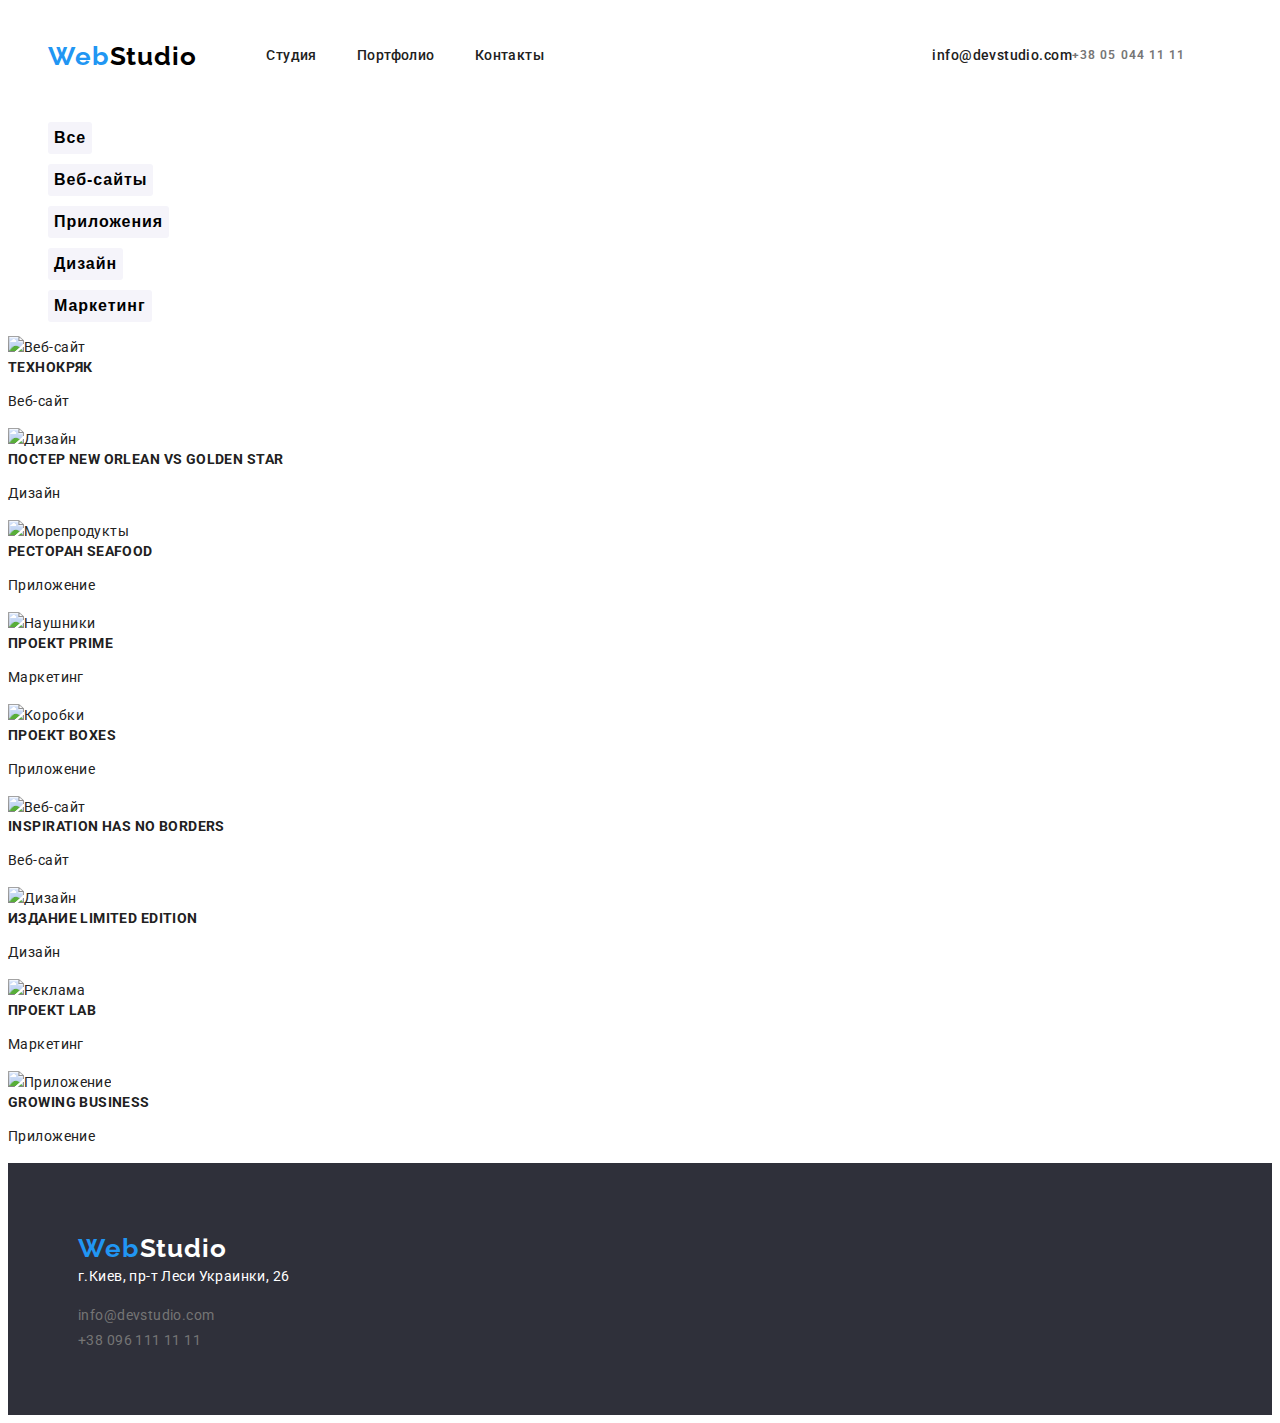
==== portfolio.html @ e7fbd707 "change" ====
<!DOCTYPE html>
<html lang="ru">

<head>
  <meta charset="UTF-8">
  <meta http-equiv="X-UA-Compatible" content="IE=edge">
  <meta name="viewport" content="width=device-width, initial-scale=1.0">
  <link href="https://fonts.googleapis.com/css2?family=Raleway:wght@700&family=Roboto:wght@400;500;700;900&display=swap"
    rel="stylesheet">
  <link rel="preconnect" href="https://fonts.gstatic.com">
  <link rel="stylesheet" href="https://cdnjs.cloudflare.com/ajax/libs/modern-normalize/1.0.0/modern-normalize.min.css"
    integrity="sha512-ISS7cAi1PEhQ8jnbJpJZMd29NlhNj4AWYyLOSp2CE/CsHxTCu+r+t0D2yoJudVrd0/8fTVPUVDzY5Tvli75u/g=="
    crossorigin="anonymous" />
  <title>Портфолио</title>
  <link rel="stylesheet" href="./css/styles.css">
</head>

<body>
  <header class="header">
    <div class="container">   
        <nav class="navigation">
                <a class="logo" href="./index.html"><span class="logo-header">Web</span>Studio</a>
                <ul class="list menu">
                    <li class="menu-item"><a class="link" href="./index.html">Студия</a></li>
                    <li class="menu-item"><a class="link" href="./portfolio.html">Портфолио</a></li>
                    <li class="menu-item"><a class="link" href="">Контакты</a></li>
                </ul>
        </nav>
                    <a class="link" href="mailto:info@devstudio.com">info@devstudio.com</a>
                    <a class="link button_0" href="tel:+380961111111">+38 05 044 11 11</a>
    </div>    
</header>
    
  <!--Наши работы-->
  <main> 
        <section>
            <h1 class="visually-hidden">Наши работы</h1>
                <ul>
                    <li><button class="button_2" type="button">Все</button></li>
                    <li><button class="button_2" type="button">Веб-сайты</button></li>
                    <li><button class="button_2" type="button">Приложения</button></li>
                    <li><button class="button_2" type="button">Дизайн</button></li>
                    <li><button class="button_2" type="button">Маркетинг</button></li>
                </ul>

                <ul class="list">
                    <li>
                        <img src="./images/img.jpg" alt="Веб-сайт" width="370">
                        <h3 class="list-item">Технокряк</h3>
                        <p>Веб-сайт</p>
                    </li>
                    <li>
                        <img src="./images/img-1.jpg" alt="Дизайн" width="370">
                        <h3 class="list-item">Постер New Orlean vs Golden Star</h3>
                        <p>Дизайн</p>
                    </li>
                    <li>
                        <img src="./images/img-2.jpg" alt="Морепродукты" width="370">
                        <h3 class="list-item">Ресторан Seafood</h3>
                        <p>Приложение</p>
                    </li>
                    <li>
                        <img src="./images/img-3.jpg" alt="Наушники" width="370">
                        <h3 class="list-item">Проект Prime</h3>
                        <p>Маркетинг</p>
                    </li>
                    <li>
                        <img src="./images/img-4.jpg" alt="Коробки" width="370">
                        <h3 class="list-item">Проект Boxes</h3>
                        <p>Приложение</p>
                    </li>
                    <li>
                        <img src="./images/img-5.jpg" alt="Веб-сайт" width="370">
                        <h3 class="list-item" lang="en">Inspiration has no Borders</h3>
                        <p>Веб-сайт</p>
                    </li>
                    <li>
                        <img src="./images/img-6.jpg" alt="Дизайн" width="370">
                        <h3 class="list-item">Издание Limited Edition</h3>
                        <p>Дизайн</p>
                    </li>
                    <li>
                        <img src="./images/img-7.jpg" alt="Реклама" width="370">
                        <h3 class="list-item">Проект LAB</h3>
                        <p>Маркетинг</p>
                    </li>
                    <li>
                        <img src="./images/img-8.jpg" alt="Приложение" width="370">
                        <h3 class="list-item" lang="en">Growing Business</h3>
                        <p>Приложение</p>
                    </li>
                </ul>
        </section>
  </main>

  <!-- Подвал -->
  <footer class="container_footer">
    <a class="logo" href="./index.html"><span class="logo-header">Web</span><span
    class="logo-footer">Studio</span></a>
    <address class="contacts">
        <p class="location">г.Киев, пр-т Леси Украинки, 26</p>
        <ul class="list">
            <li><a class="link" href="mailto:info@devstudio.com">info@devstudio.com</a></li>
            <li><a class="link" href="tel:+380961111111">+38 096 111 11 11</a></li>
        </ul>
    </address>
  </footer>
  
</body>
</html>
---- css/styles.css ----
:root {
    --main-color: #ffffff;
    --conteiner-bg-color: #2f303a;
    --secondary-background-color: #f5f4fa;
    --accent-color: #2196f3;
    --main-text-color: #757575;
    --title-color: #212121;
    --logo-color: #000000;  
  }

  html {
    box-sizing: border-box;
  }
  
  *,
  *::before,
  *::after {
    box-sizing: inherit;
  }

  h1,
  h2,
  h3,
  h4,
  h5,
  h6,
  p {
    margin-top: 0;
}

  ul{
      list-style: none;
  }
  
  body {
    /* font-family: 'Raleway', sans-serif; */
  font-family: 'Roboto', sans-serif;
  font-weight: normal;
  font-size: 14px;
  line-height: 1.71;
  letter-spacing: 0.03em;
  color: var(--title-color);
  }
    
  .list {
    margin-top: 0;
    margin-bottom: 0;
    padding-left: 0;
    list-style: none;
  }
  
  .menu {
    display: inline-flex;
  }

  .menu-item {
    margin-right: 40px;
  }

  .header {
    font-weight: 600;
    font-size: 12px;
    line-height: 16px;
    letter-spacing: 0.1em;
    color: #ffffff;
  }

  .header .container {
    display: flex;
    align-items: center;
  }

  .header .logo {
      margin-right: 70px;
  }

  .location {
    color: var(--main-color);
  }

  /*Скрытие текста*/

  .visually-hidden {
    position: absolute !important;
    clip: rect(1px 1px 1px 1px);
    clip: rect(1px, 1px, 1px, 1px);
    padding: 0 !important;
    border: 0 !important;
    height: 1px !important;
    width: 1px !important;
    overflow: hidden;
  }
  
  /* логотип */
  
  .logo {
    font-family: Raleway;
    font-weight: bold;
    font-size: 26px;
    line-height: 1.19;
    text-decoration: none;
    letter-spacing: 0.03em;
    color: var(--logo-color);
  }
  
  .logo-header {
    text-align: center;
    letter-spacing: 0.06em;
    color: var(--accent-color);
  }
  
  /* навигация сайта */
  
  .link:hover, 
  .link:focus {
    color: var(--accent-color)
  }

  .link {
    text-decoration: none;
    color: var(--title-color);
    font-weight: 500;
    font-size: 14px;
    letter-spacing: 0.03em;
    line-height: 1.14;
  } 

  .link-nav {
    margin-left: 40px;
    text-decoration: none;
    color: var(--main-text-color);
    font-weight: 500;
    font-size: 14px;
    letter-spacing: 0.03em;
    line-height: 1.14;
  }


  .header .container {
      display: flex;
      justify-content: flex-end;
      align-items: center;
      margin: 16px 40px 16px 40px;
  }

  /*.header .container {
      margin-right: 70px;
  }
 */
  .navigation {
      display: flex;
      align-items: center;
      margin-right: auto;
  }
  
  /* баннер Герой */
  
  .hero-title {

    font-family: Roboto;
    font-style: normal;
    font-weight: 900;
    font-size: 44px;
    line-height: 60px;

    text-align: center;
    letter-spacing: 0.06em;
    text-transform: uppercase;
    color: var(--main-color)
  }
      
  .section-title {
    font-weight: bold;
    font-size: 36px;
    line-height: 1.17;
    text-align: center;
    color: var(--title-color);
  }

  .team {
    font-weight: 500;
    font-size: 16px;
    line-height: 1.19;
  }

  .container {
    align-items: center;
    letter-spacing: 0.06em;
    color: var(--main-color);
    width: auto;
    height: 80px;
    left: 0px;
    top: 0px;
  }
  
  .container_banner {
    display: flex;
    align-items: center;
    justify-content: center;
    min-height: 100vh;
    width: auto;
    height: 600px;
    left: 0px;
    top: 80px;
    background-color: var(--conteiner-bg-color);
  }

  .container_footer {
    width: auto;
    height: 252px;
    left: 0px;
    top: 2097px;
    background-color: var(--conteiner-bg-color);
    padding: 70px;
  }

  .profession {
    font-size: 16px;
    line-height: 1.19;
    color: var(--main-text-color);
  }
  
  .logo-footer {
    color: var(--main-color);
  }
  
  .list-item {
    font-weight: bold;
    font-size: 14px;
    line-height: 1.14;
    text-transform: uppercase;
    color: var(--title-color);
  }
  
  .contacts {
    font-style: normal;
    color: var(--main-color);   
  }

  .contacts .link {
    font-family: Roboto;
    font-style: normal;
    font-weight: normal;
    font-size: 14px;
    line-height: 24px;
    /* or 171% */   
    letter-spacing: 0.03em;
    color: var(--main-text-color);
  }

  .list-link {
    display: flex;
    padding-left: 0px;
    justify-content: flex-end;
  }

  /*кнопка индекс*/
  .button {
    display: block;
    margin-left: auto;
    margin-right: auto;
    min-width: 160px;
    padding: 12px 20px;
    border: 0px solid var(--accent-color);
    border-radius: 25px;
    font-weight: 600;
    font-size: 12px;
    line-height: 1.33;
    letter-spacing: 0.09em;
    text-transform: uppercase;
    background: var(--accent-color);
    color: var(--main-color);
    cursor: pointer;
  }

  .button_0 {
    display: block;
    min-width: 160px;
    font-weight: 600;
    font-size: 12px;
    line-height: 1.33;
    letter-spacing: 0.09em;
    text-transform: uppercase;
    color: var(--main-text-color);
    cursor: pointer;
  }

  .button_0:hover {
    color: var(--accent-color);
  }

  /*кнопка индекс*/
  .button:hover {
    background: var(--main-color);
    color: var(--logo-color);
    border: 0;
  }
  /*кнопка портфолио*/

  .button_2 {
    font-weight: bold;
    font-size: 16px;
    line-height: 1.88;
    align-items: center;
    text-align: center;
    letter-spacing: 0.06em;
    color: #000000;
    background-color: var(--main-background-color);
    border-radius:3px;
    border: 0;
    background: var(--secondary-background-color);
    margin-top: 10px;   
  }

   /*кнопка портфолио*/
  .button_2:hover,
  .button_2:focus {
    background: var(--accent-color);
    color: var(--main-color);
    border: 0;
  }

   /*кнопка портфолио*/
  .button_2:active {
	position:relative;
	top:1px;
  }
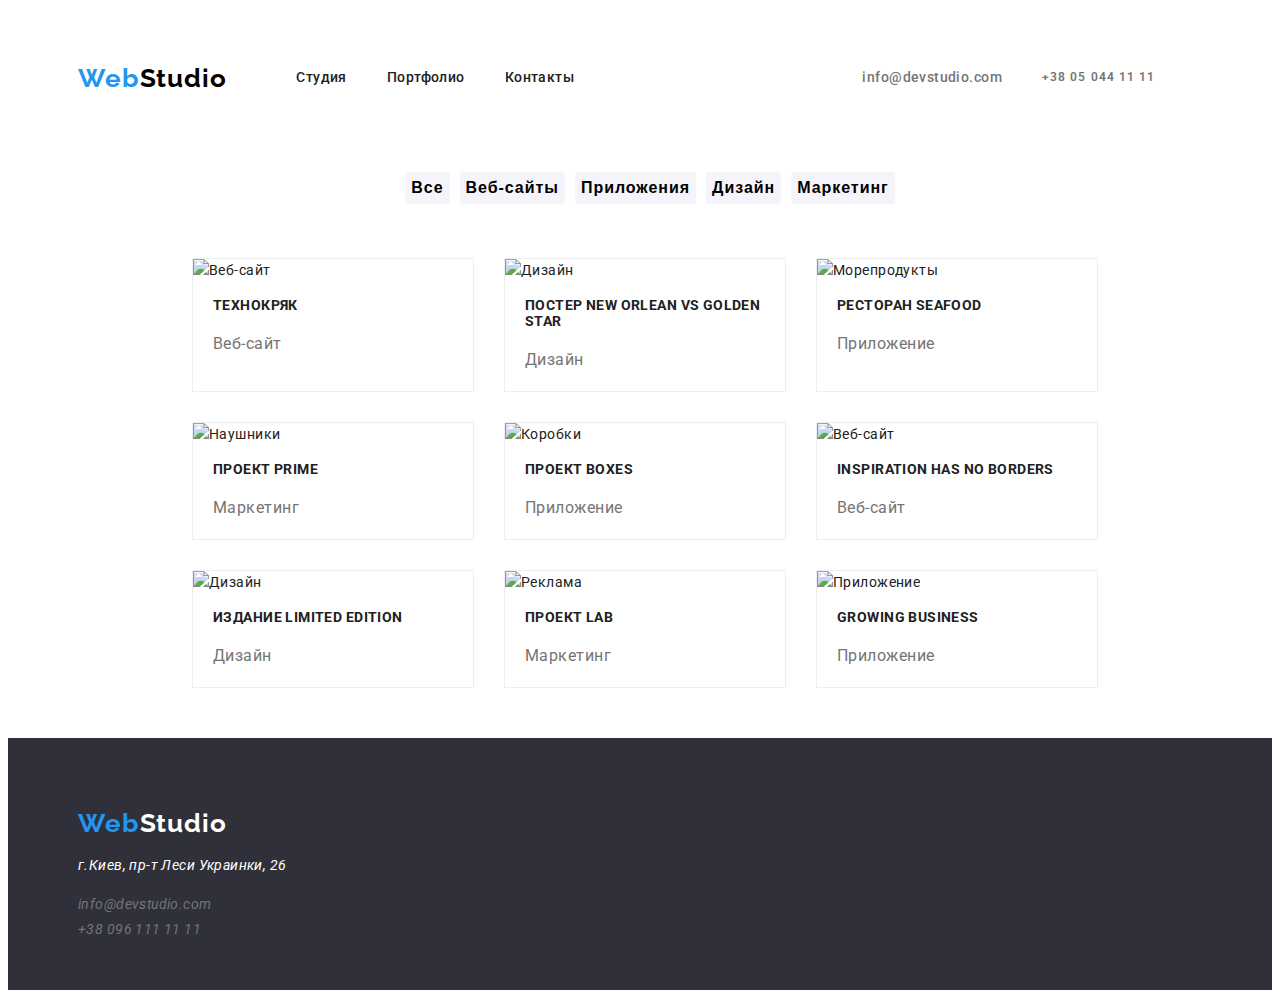
==== commit d3e95acc: "change" ====
--- a/portfolio.html
+++ b/portfolio.html
@@ -26,8 +26,8 @@
                     <li class="menu-item"><a class="link" href="">Контакты</a></li>
                 </ul>
         </nav>
-                    <a class="link" href="mailto:info@devstudio.com">info@devstudio.com</a>
-                    <a class="link button_0" href="tel:+380961111111">+38 05 044 11 11</a>
+                    <a class="link-nav" href="mailto:info@devstudio.com">info@devstudio.com</a>
+                    <a class="link-nav button_0" href="tel:+380961111111">+38 05 044 11 11</a>
     </div>    
 </header>
     
@@ -35,59 +35,67 @@
   <main> 
         <section>
             <h1 class="visually-hidden">Наши работы</h1>
-                <ul>
-                    <li><button class="button_2" type="button">Все</button></li>
-                    <li><button class="button_2" type="button">Веб-сайты</button></li>
-                    <li><button class="button_2" type="button">Приложения</button></li>
-                    <li><button class="button_2" type="button">Дизайн</button></li>
-                    <li><button class="button_2" type="button">Маркетинг</button></li>
+                <ul class="buttons-list">
+                    <li class="buttons-list"><button class="button_2" type="button">Все</button></li>
+                    <li class="buttons-list"><button class="button_2" type="button">Веб-сайты</button></li>
+                    <li class="buttons-list"><button class="button_2" type="button">Приложения</button></li>
+                    <li class="buttons-list"><button class="button_2" type="button">Дизайн</button></li>
+                    <li class="buttons-list"><button class="button_2" type="button">Маркетинг</button></li>
                 </ul>
 
-                <ul class="list">
-                    <li>
+                <ul class="cards-list">
+                    <li class="cards-item">
                         <img src="./images/img.jpg" alt="Веб-сайт" width="370">
-                        <h3 class="list-item">Технокряк</h3>
-                        <p>Веб-сайт</p>
+                        <h3 class="cards-h">Технокряк</h3>
+                        <p class="cards-t">Веб-сайт</p>
                     </li>
-                    <li>
+
+                    <li class="cards-item">
                         <img src="./images/img-1.jpg" alt="Дизайн" width="370">
-                        <h3 class="list-item">Постер New Orlean vs Golden Star</h3>
-                        <p>Дизайн</p>
+                        <h3 class="cards-h">Постер New Orlean vs Golden Star</h3>
+                        <p class="cards-t">Дизайн</p>
                     </li>
-                    <li>
+
+                    <li class="cards-item">
                         <img src="./images/img-2.jpg" alt="Морепродукты" width="370">
-                        <h3 class="list-item">Ресторан Seafood</h3>
-                        <p>Приложение</p>
+                        <h3 class="cards-h">Ресторан Seafood</h3>
+                        <p class="cards-t">Приложение</p>
                     </li>
-                    <li>
+
+                    <li class="cards-item">
                         <img src="./images/img-3.jpg" alt="Наушники" width="370">
-                        <h3 class="list-item">Проект Prime</h3>
-                        <p>Маркетинг</p>
+                        <h3 class="cards-h">Проект Prime</h3>
+                        <p class="cards-t">Маркетинг</p>
                     </li>
-                    <li>
+
+                    <li class="cards-item">
                         <img src="./images/img-4.jpg" alt="Коробки" width="370">
-                        <h3 class="list-item">Проект Boxes</h3>
-                        <p>Приложение</p>
+                        <h3 class="cards-h">Проект Boxes</h3>
+                        <p class="cards-t">Приложение</p>
                     </li>
-                    <li>
+
+                    <li class="cards-item">
                         <img src="./images/img-5.jpg" alt="Веб-сайт" width="370">
-                        <h3 class="list-item" lang="en">Inspiration has no Borders</h3>
-                        <p>Веб-сайт</p>
+                        <h3 class="cards-h">Inspiration has no Borders</h3>
+                        <p class="cards-t">Веб-сайт</p>
                     </li>
-                    <li>
+
+                    <li class="cards-item">
                         <img src="./images/img-6.jpg" alt="Дизайн" width="370">
-                        <h3 class="list-item">Издание Limited Edition</h3>
-                        <p>Дизайн</p>
+                        <h3 class="cards-h">Издание Limited Edition</h3>
+                        <p class="cards-t">Дизайн</p>
                     </li>
-                    <li>
+
+                    <li class="cards-item">
                         <img src="./images/img-7.jpg" alt="Реклама" width="370">
-                        <h3 class="list-item">Проект LAB</h3>
-                        <p>Маркетинг</p>
+                        <h3 class="cards-h">Проект LAB</h3>
+                        <p class="cards-t">Маркетинг</p>
                     </li>
-                    <li>
+
+                    <li class="cards-item">
                         <img src="./images/img-8.jpg" alt="Приложение" width="370">
-                        <h3 class="list-item" lang="en">Growing Business</h3>
-                        <p>Приложение</p>
+                        <h3 class="cards-h" lang="en">Growing Business</h3>
+                        <p class="cards-t">Приложение</p>
                     </li>
                 </ul>
         </section>
@@ -105,6 +113,6 @@
         </ul>
     </address>
   </footer>
-  
+
 </body>
 </html>
--- a/css/styles.css
+++ b/css/styles.css
@@ -18,7 +18,7 @@
   *::after {
     box-sizing: inherit;
   }
-
+/*
   h1,
   h2,
   h3,
@@ -28,7 +28,7 @@
   p {
     margin-top: 0;
 }
-
+*/
   ul{
       list-style: none;
   }
@@ -141,7 +141,7 @@
       display: flex;
       justify-content: flex-end;
       align-items: center;
-      margin: 16px 40px 16px 40px;
+      padding: 70px;
   }
 
   /*.header .container {
@@ -157,9 +157,8 @@
   /* баннер Герой */
   
   .hero-title {
-
-    font-family: Roboto;
-    font-style: normal;
+    font-family: Roboto;
+    font-style: 400;
     font-weight: 900;
     font-size: 44px;
     line-height: 60px;
@@ -171,11 +170,71 @@
   }
       
   .section-title {
-    font-weight: bold;
+    font-family: Roboto;
+    font-style: 400;
+    font-weight: 700;
     font-size: 36px;
-    line-height: 1.17;
+    line-height: 42px;
     text-align: center;
+    letter-spacing: 0.03em;
     color: var(--title-color);
+    padding: 40px;
+  }
+
+  .text {
+    display: flex;
+    justify-content: center;
+    margin: 50px;
+
+  }
+
+  .text-list {
+    font-family: Roboto;
+    font-style: 400;
+    font-weight: 400;
+    color: var(--main-text-color);
+    flex-basis: calc((100% - 30px * 4) / 3);
+    margin-left: 10px;
+    margin-top:  10px;
+  }
+
+  .works {
+    display: flex;
+    flex-wrap: wrap;
+    justify-content: center;
+    margin-bottom: 100px;
+  }
+  
+  .works-item {
+    flex-basis: calc((100% - 100px * 3) / 3);
+    margin-left: 10px;
+    margin-top:  10px;
+  }
+
+  .profession-list {
+    display: flex;
+    flex-wrap: wrap;
+    justify-content: center;
+  }
+
+  .profession-cards {
+    flex-basis: calc((100% - 670px * 4) / 3);
+    margin-top:  10px;
+    margin-right: 30px;
+    text-align: center;
+    background: var(--main-color);
+    box-shadow: 0px 1px 3px rgba(0, 0, 0, 0.12),
+                0px 1px 1px rgba(0, 0, 0, 0.14),
+                0px 2px 1px rgba(0, 0, 0, 0.2);
+    border-radius: 0px 0px 4px 4px;
+  }
+
+  .container-bg {
+   width: auto;
+   height: 648px;
+   left: 0px;
+   top: 1449px;
+   background-color: var(--secondary-background-color);
   }
 
   .team {
@@ -225,22 +284,14 @@
     color: var(--main-color);
   }
   
-  .list-item {
-    font-weight: bold;
-    font-size: 14px;
-    line-height: 1.14;
-    text-transform: uppercase;
-    color: var(--title-color);
-  }
-  
   .contacts {
-    font-style: normal;
+    font-style: 400;
     color: var(--main-color);   
   }
 
   .contacts .link {
     font-family: Roboto;
-    font-style: normal;
+    font-style: 400;
     font-weight: normal;
     font-size: 14px;
     line-height: 24px;
@@ -325,4 +376,56 @@
   .button_2:active {
 	position:relative;
 	top:1px;
+  }
+
+  /*Портфолио*/ 
+  
+  .buttons-list {
+    display: flex;
+    flex-wrap: wrap;
+    justify-content: center;
+    margin-right: 10px;
+    margin-bottom: 10px;
+  }
+
+  .cards-list {
+    display: flex;
+    flex-wrap: wrap;
+    justify-content: center;
+    margin-bottom: 50px;
+  }
+
+  .cards-item {
+    flex-basis: calc((100% - 42px * 9) / 3);
+    justify-content: center;
+    text-align: left;
+    
+    margin-top:  30px;
+    margin-right: 30px;
+    background: #FFFFFF;
+    border: 1px solid #EEEEEE;
+    box-sizing: border-box;
+  }
+
+  .cards-t {
+    padding: 0px 20px;
+    font-family: Roboto;
+    font-style: 400;
+    font-weight: 400;
+    font-size: 16px;
+    line-height: 30px;
+    color: var(--main-text-color);  
+    letter-spacing: 0.03em; 
+  }
+
+  .cards-h {
+    padding: 0px 20px;
+    font-family: Roboto;
+    font-style: 400;
+    font-weight: 700;
+    font-size: 14px;
+    line-height: 16px;
+    letter-spacing: 0.03em;
+    text-transform: uppercase;
+    color: var(--title-color);
   }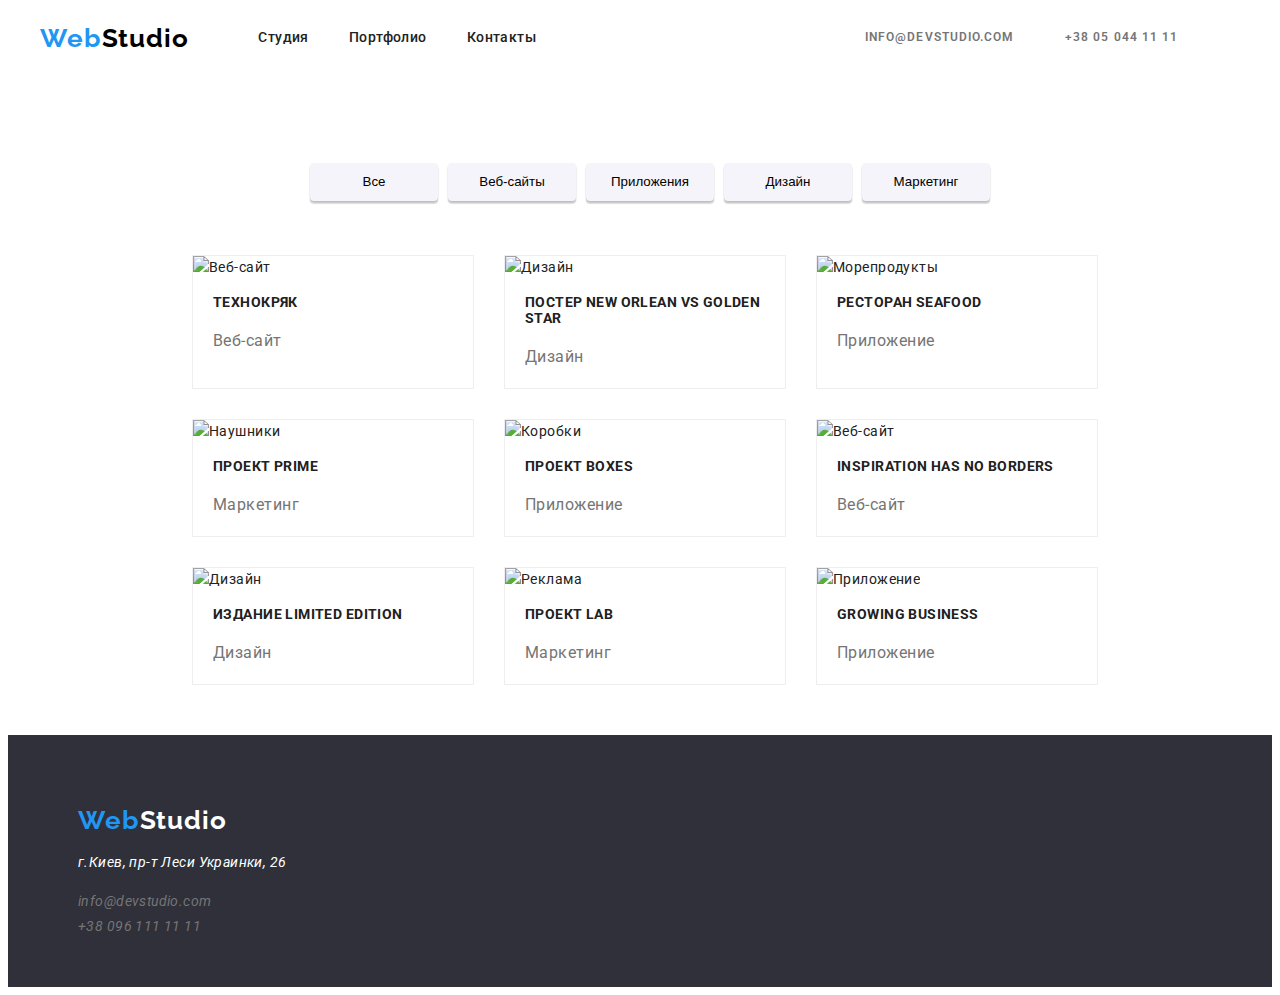
==== commit 0b0e0ef0: "changes" ====
--- a/portfolio.html
+++ b/portfolio.html
@@ -16,7 +16,7 @@
 </head>
 
 <body>
-  <header class="header">
+  <header class="page-header">
     <div class="container">   
         <nav class="navigation">
                 <a class="logo" href="./index.html"><span class="logo-header">Web</span>Studio</a>
@@ -26,14 +26,15 @@
                     <li class="menu-item"><a class="link" href="">Контакты</a></li>
                 </ul>
         </nav>
-                    <a class="link-nav" href="mailto:info@devstudio.com">info@devstudio.com</a>
+                    <a class="link-nav button_0" href="mailto:info@devstudio.com">info@devstudio.com</a>
                     <a class="link-nav button_0" href="tel:+380961111111">+38 05 044 11 11</a>
     </div>    
 </header>
     
   <!--Наши работы-->
   <main> 
-        <section>
+        <section class="section">
+          <div class="container-header">
             <h1 class="visually-hidden">Наши работы</h1>
                 <ul class="buttons-list">
                     <li class="buttons-list"><button class="button_2" type="button">Все</button></li>
@@ -98,6 +99,7 @@
                         <p class="cards-t">Приложение</p>
                     </li>
                 </ul>
+          </div>
         </section>
   </main>
 
--- a/css/styles.css
+++ b/css/styles.css
@@ -3,6 +3,7 @@
     --main-color: #ffffff;
     --conteiner-bg-color: #2f303a;
     --secondary-background-color: #f5f4fa;
+    --button-bg-color: #F5F4FA;
     --accent-color: #2196f3;
     --main-text-color: #757575;
     --title-color: #212121;
@@ -58,20 +59,16 @@
     margin-right: 40px;
   }
 
-  .header {
+  .page-header {
+    padding: 15px;
     font-weight: 600;
     font-size: 12px;
     line-height: 16px;
     letter-spacing: 0.1em;
-    color: #ffffff;
-  }
-
-  .header .container {
-    display: flex;
-    align-items: center;
-  }
-
-  .header .logo {
+    color: var(--main-color);
+  }
+
+  .page-header .logo {
       margin-right: 70px;
   }
 
@@ -136,12 +133,9 @@
     line-height: 1.14;
   }
 
-
-  .header .container {
-      display: flex;
-      justify-content: flex-end;
-      align-items: center;
-      padding: 70px;
+  .page-header .container {
+    display: flex;
+    padding-left: 0px;
   }
 
   /*.header .container {
@@ -185,10 +179,11 @@
     display: flex;
     justify-content: center;
     margin: 50px;
-
-  }
-
-  .text-list {
+  }
+
+  .text-ul {
+    display: flex;
+    padding: 100px;
     font-family: Roboto;
     font-style: 400;
     font-weight: 400;
@@ -196,6 +191,28 @@
     flex-basis: calc((100% - 30px * 4) / 3);
     margin-left: 10px;
     margin-top:  10px;
+  }
+
+  .text-p {
+    font-family: Roboto;
+    font-style: 400;
+    font-weight: 700;
+    font-size: 14px;
+    line-height: 16px;
+    letter-spacing: 0.03em;
+    text-transform: uppercase;
+    color: var(--title-color);
+  }
+
+  .text-h {
+    padding-right: 40px;
+    font-family: Roboto;
+    font-style: 400;
+    font-weight: 400;
+    font-size: 14px;
+    line-height: 24px;
+    letter-spacing: 0.03em;
+    color: var(--main-text-color);
   }
 
   .works {
@@ -243,14 +260,17 @@
     line-height: 1.19;
   }
 
+  .section {
+    padding-top: 80px;
+  }
+
   .container {
     align-items: center;
-    letter-spacing: 0.06em;
-    color: var(--main-color);
-    width: auto;
-    height: 80px;
-    left: 0px;
-    top: 0px;
+    margin-left: auto;
+    margin-right: auto;
+    width: 1200px;
+    padding-left: 15px;
+    padding-right: 15px;
   }
   
   .container_banner {
@@ -258,10 +278,6 @@
     align-items: center;
     justify-content: center;
     min-height: 100vh;
-    width: auto;
-    height: 600px;
-    left: 0px;
-    top: 80px;
     background-color: var(--conteiner-bg-color);
   }
 
@@ -313,16 +329,11 @@
     margin-right: auto;
     min-width: 160px;
     padding: 12px 20px;
-    border: 0px solid var(--accent-color);
-    border-radius: 25px;
-    font-weight: 600;
-    font-size: 12px;
-    line-height: 1.33;
-    letter-spacing: 0.09em;
-    text-transform: uppercase;
+    border: 0px;
     background: var(--accent-color);
-    color: var(--main-color);
-    cursor: pointer;
+    color: var(--main-color);      
+    box-shadow: 0px 4px 4px rgba(0, 0, 0, 0.15);
+    border-radius: 4px;
   }
 
   .button_0 {
@@ -350,18 +361,17 @@
   /*кнопка портфолио*/
 
   .button_2 {
-    font-weight: bold;
-    font-size: 16px;
-    line-height: 1.88;
-    align-items: center;
-    text-align: center;
-    letter-spacing: 0.06em;
-    color: #000000;
-    background-color: var(--main-background-color);
-    border-radius:3px;
+    background: var(--button-bg-color);
+    width: 128px;
+    height: 38px;
+    left: 576px;
+    top: 174px;
     border: 0;
-    background: var(--secondary-background-color);
-    margin-top: 10px;   
+    box-shadow: 0px 3px 1px rgba(0, 0, 0, 0.1),
+                0px 1px 2px rgba(0, 0, 0, 0.08),
+                0px 2px 2px rgba(0, 0, 0, 0.12);
+    border-radius: 4px;
+    border: 0px;
   }
 
    /*кнопка портфолио*/
@@ -374,7 +384,6 @@
 
    /*кнопка портфолио*/
   .button_2:active {
-	position:relative;
 	top:1px;
   }
 
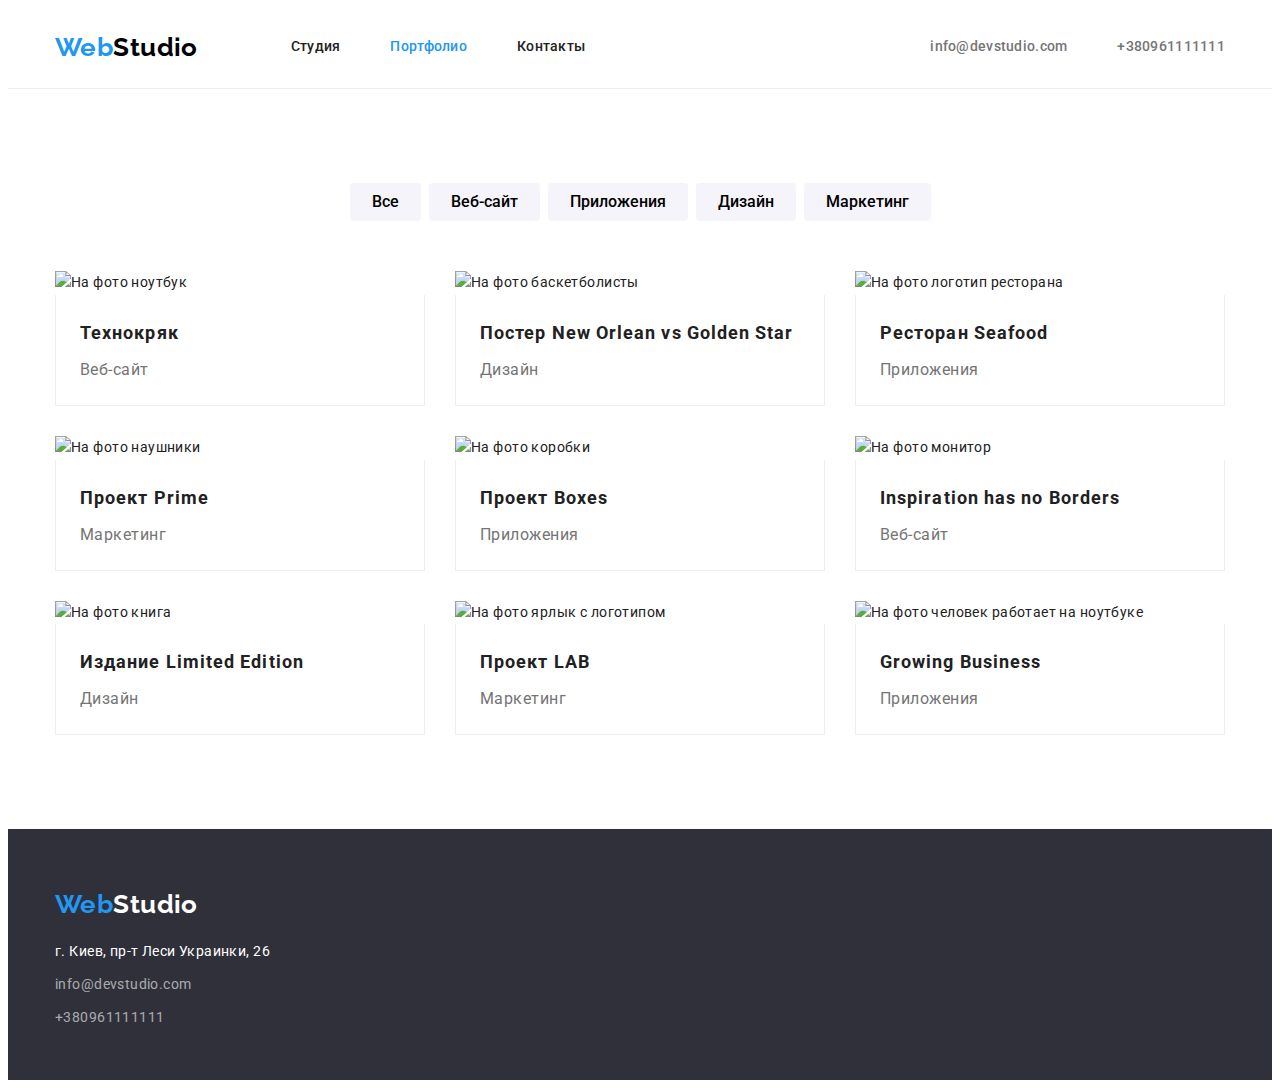
==== commit ef3388de: "changes" ====
--- a/portfolio.html
+++ b/portfolio.html
@@ -15,106 +15,149 @@
   <link rel="stylesheet" href="./css/styles.css">
 </head>
 
-<body>
-  <header class="page-header">
-    <div class="container">   
-        <nav class="navigation">
-                <a class="logo" href="./index.html"><span class="logo-header">Web</span>Studio</a>
-                <ul class="list menu">
-                    <li class="menu-item"><a class="link" href="./index.html">Студия</a></li>
-                    <li class="menu-item"><a class="link" href="./portfolio.html">Портфолио</a></li>
-                    <li class="menu-item"><a class="link" href="">Контакты</a></li>
+<!-- Меню -->
+<body class="page">
+    <header class="page-header border">
+        <div class="container">
+            <nav class="header-nav">
+                <a href="./index.html" class="logo"><span class="logo-color">Web</span>Studio</a>
+                <ul class="site-nav list">
+                    <li class="item"><a href="./index.html" class="link-nav list">Студия</a></li>
+                    <li class="item"><a href="./portfolio.html" class="link-nav current list">Портфолио</a></li>
+                    <li class="item"><a href="#contacts" class="link-nav list">Контакты</a></li>
                 </ul>
-        </nav>
-                    <a class="link-nav button_0" href="mailto:info@devstudio.com">info@devstudio.com</a>
-                    <a class="link-nav button_0" href="tel:+380961111111">+38 05 044 11 11</a>
-    </div>    
-</header>
-    
-  <!--Наши работы-->
-  <main> 
-        <section class="section">
-          <div class="container-header">
-            <h1 class="visually-hidden">Наши работы</h1>
-                <ul class="buttons-list">
-                    <li class="buttons-list"><button class="button_2" type="button">Все</button></li>
-                    <li class="buttons-list"><button class="button_2" type="button">Веб-сайты</button></li>
-                    <li class="buttons-list"><button class="button_2" type="button">Приложения</button></li>
-                    <li class="buttons-list"><button class="button_2" type="button">Дизайн</button></li>
-                    <li class="buttons-list"><button class="button_2" type="button">Маркетинг</button></li>
+            </nav>
+            <ul class="auth-nav list">
+                <li class="item"><a href="mailto:info@devstudio.com" class="link-contacts list">info@devstudio.com</a>
+                </li>
+                <li class="item"><a href="tel:+380961111111" class="link-contacts list">+380961111111</a></li>
+            </ul>
+        </div>
+    </header>
+
+<!-- Портфолио -->
+    <main>
+        <section class="portfolio">
+            <div class="container">
+                <h1 class="visually-hidden">Портфолио</h1>
+                <ul class="filter list">
+                    <li><button type="button" class="filter-button">Все</button></li>
+                    <li><button type="button" class="filter-button">Веб-сайт</button></li>
+                    <li><button type="button" class="filter-button">Приложения</button></li>
+                    <li><button type="button" class="filter-button">Дизайн</button></li>
+                    <li><button type="button" class="filter-button">Маркетинг</button></li>
                 </ul>
-
-                <ul class="cards-list">
-                    <li class="cards-item">
-                        <img src="./images/img.jpg" alt="Веб-сайт" width="370">
-                        <h3 class="cards-h">Технокряк</h3>
-                        <p class="cards-t">Веб-сайт</p>
+                <ul class="filter-item list">
+                    <li class="item none">
+                        <a href="" class="filter-link list">
+                            <img src="./images/img.jpg" alt="На фото ноутбук" width="370"
+                                class="filter-foto">
+                            <div class="filter-box">
+                                <h2 class="filter-card-title">Технокряк</h2>
+                                <p class="filter-card-text">Веб-сайт</p>
+                            </div>
+                        </a>
                     </li>
-
-                    <li class="cards-item">
-                        <img src="./images/img-1.jpg" alt="Дизайн" width="370">
-                        <h3 class="cards-h">Постер New Orlean vs Golden Star</h3>
-                        <p class="cards-t">Дизайн</p>
+                    <li class="item none">
+                        <a href="" class="filter-link list">
+                            <img src="./images/img-1.jpg" alt="На фото баскетболисты" width="370"
+                                class="filter-foto">
+                            <div class="filter-box">
+                                <h2 class="filter-card-title">Постер New Orlean vs Golden Star</h2>
+                                <p class="filter-card-text">Дизайн</p>
+                            </div>
+                        </a>
                     </li>
-
-                    <li class="cards-item">
-                        <img src="./images/img-2.jpg" alt="Морепродукты" width="370">
-                        <h3 class="cards-h">Ресторан Seafood</h3>
-                        <p class="cards-t">Приложение</p>
+                    <li class="item none">
+                        <a href="" class="filter-link list">
+                            <img src="./images/img-2.jpg" alt="На фото логотип ресторана" width="370"
+                                class="filter-foto">
+                            <div class="filter-box">
+                                <h2 class="filter-card-title">Ресторан Seafood</h2>
+                                <p class="filter-card-text">Приложения</p>
+                            </div>
+                        </a>
                     </li>
-
-                    <li class="cards-item">
-                        <img src="./images/img-3.jpg" alt="Наушники" width="370">
-                        <h3 class="cards-h">Проект Prime</h3>
-                        <p class="cards-t">Маркетинг</p>
+                    <li class="item">
+                        <a href="" class="filter-link list">
+                            <img src="./images/img-3.jpg" alt="На фото наушники" width="370"
+                                class="filter-foto">
+                            <div class="filter-box">
+                                <h2 class="filter-card-title">Проект Prime</h2>
+                                <p class="filter-card-text">Маркетинг</p>
+                            </div>
+                        </a>
                     </li>
-
-                    <li class="cards-item">
-                        <img src="./images/img-4.jpg" alt="Коробки" width="370">
-                        <h3 class="cards-h">Проект Boxes</h3>
-                        <p class="cards-t">Приложение</p>
+                    <li class="item">
+                        <a href="" class="filter-link list">
+                            <img src="./images/img-4.jpg" alt="На фото коробки" width="370"
+                                class="filter-foto">
+                            <div class="filter-box">
+                                <h2 class="filter-card-title">Проект Boxes</h2>
+                                <p class="filter-card-text">Приложения</p>
+                            </div>
+                        </a>
                     </li>
-
-                    <li class="cards-item">
-                        <img src="./images/img-5.jpg" alt="Веб-сайт" width="370">
-                        <h3 class="cards-h">Inspiration has no Borders</h3>
-                        <p class="cards-t">Веб-сайт</p>
+                    <li class="item">
+                        <a href="" class="filter-link list">
+                            <img src="./images/img-5.jpg" alt="На фото монитор" width="370"
+                                class="filter-foto">
+                            <div class="filter-box">
+                                <h2 class="filter-card-title">Inspiration has no Borders</h2>
+                                <p class="filter-card-text">Веб-сайт</p>
+                            </div>
+                        </a>
                     </li>
-
-                    <li class="cards-item">
-                        <img src="./images/img-6.jpg" alt="Дизайн" width="370">
-                        <h3 class="cards-h">Издание Limited Edition</h3>
-                        <p class="cards-t">Дизайн</p>
+                    <li class="item">
+                        <a href="" class="filter-link list">
+                            <img src="./images/img-6.jpg" alt="На фото книга" width="370" class="filter-foto">
+                            <div class="filter-box">
+                                <h2 class="filter-card-title">Издание Limited Edition</h2>
+                                <p class="filter-card-text">Дизайн</p>
+                            </div>
+                        </a>
                     </li>
-
-                    <li class="cards-item">
-                        <img src="./images/img-7.jpg" alt="Реклама" width="370">
-                        <h3 class="cards-h">Проект LAB</h3>
-                        <p class="cards-t">Маркетинг</p>
+                    <li class="item">
+                        <a href="" class="filter-link list">
+                            <img src="./images/img-7.jpg" alt="На фото ярлык с логотипом" width="370"
+                                class="filter-foto">
+                            <div class="filter-box">
+                                <h2 class="filter-card-title">Проект LAB</h2>
+                                <p class="filter-card-text">Маркетинг</p>
+                            </div>
+                        </a>
                     </li>
-
-                    <li class="cards-item">
-                        <img src="./images/img-8.jpg" alt="Приложение" width="370">
-                        <h3 class="cards-h" lang="en">Growing Business</h3>
-                        <p class="cards-t">Приложение</p>
+                    <li class="item">
+                        <a href="" class="filter-link list">
+                            <img src="./images/img-8.jpg" alt="На фото человек работает на ноутбуке"
+                                width="370" class="filter-foto">
+                            <div class="filter-box">
+                                <h2 class="filter-card-title">Growing Business</h2>
+                                <p class="filter-card-text">Приложения</p>
+                            </div>
+                        </a>
                     </li>
                 </ul>
-          </div>
+            </div>
         </section>
-  </main>
+    </main>
+        
+<!-- Подвал -->    
+    <footer class="footer">
+        <div class="container">
+            <a href="./index.html" class="logo logo-end"><span class="logo-color">Web</span><span
+                    class="logo-colors">Studio</span></a>
+            <address class="address" id="contacts">
+                <ul class="address-list list">
+                    <li><a href="https://goo.gl/maps/zxBXprxEHdJfPsus8" target="_blank" rel="noopener noreferrer"
+                            class="address-map list">
+                            г. Киев, пр-т Леси Украинки, 26</a></li>
+                    <li><a href="mailto:info@devstudio.com" class="address-contacts list">info@devstudio.com</a></li>
+                    <li><a href="tel:+380961111111" class="address-contacts list">+380961111111</a></li>
+                </ul>
+            </address>
+        </div>
+    </footer>
+</body>
 
-  <!-- Подвал -->
-  <footer class="container_footer">
-    <a class="logo" href="./index.html"><span class="logo-header">Web</span><span
-    class="logo-footer">Studio</span></a>
-    <address class="contacts">
-        <p class="location">г.Киев, пр-т Леси Украинки, 26</p>
-        <ul class="list">
-            <li><a class="link" href="mailto:info@devstudio.com">info@devstudio.com</a></li>
-            <li><a class="link" href="tel:+380961111111">+38 096 111 11 11</a></li>
-        </ul>
-    </address>
-  </footer>
-
-</body>
 </html>
--- a/css/styles.css
+++ b/css/styles.css
@@ -1,440 +1,471 @@
-  
+
 :root {
-    --main-color: #ffffff;
-    --conteiner-bg-color: #2f303a;
-    --secondary-background-color: #f5f4fa;
-    --button-bg-color: #F5F4FA;
-    --accent-color: #2196f3;
-    --main-text-color: #757575;
-    --title-color: #212121;
-    --logo-color: #000000;  
-  }
-
-  html {
-    box-sizing: border-box;
-  }
-  
-  *,
-  *::before,
-  *::after {
-    box-sizing: inherit;
-  }
-/*
-  h1,
-  h2,
-  h3,
-  h4,
-  h5,
-  h6,
-  p {
-    margin-top: 0;
-}
-*/
-  ul{
-      list-style: none;
-  }
-  
-  body {
-    /* font-family: 'Raleway', sans-serif; */
-  font-family: 'Roboto', sans-serif;
-  font-weight: normal;
+  --accent-color: #2196f3;
+  --text-title-color: #212121;
+  --text-color: #757575;
+  --primary-white-color: #ffffff;
+  --dark-bg-color: #2f303a;
+  --accent-bg-color: #f5f4fa;
+  --section-text-set: 4;
+  --section-text-set-gap: 30px;
+  --section-card-set: 4;
+  --section-card-set-gap: 30px;
+  --section-foto-set: 3;
+  --section-foto-set-gap: 30px;
+  --section-filter-link-set: 3;
+  --section-filter-link-gap: 30px;
+  --card-shadow: 0px 1px 3px rgba(0, 0, 0, 0.12),
+    0px 1px 1px rgba(0, 0, 0, 0.14), 0px 2px 1px rgba(0, 0, 0, 0.2);
+}
+
+body {
+  background-color: var(--primary-white-color);
+  color: var(--text-title-color);
+
+  font-family: Roboto, sans-serif;
+  font-weight: 400;
   font-size: 14px;
   line-height: 1.71;
   letter-spacing: 0.03em;
-  color: var(--title-color);
-  }
-    
-  .list {
-    margin-top: 0;
-    margin-bottom: 0;
-    padding-left: 0;
-    list-style: none;
-  }
-  
-  .menu {
-    display: inline-flex;
-  }
-
-  .menu-item {
-    margin-right: 40px;
-  }
-
-  .page-header {
-    padding: 15px;
-    font-weight: 600;
-    font-size: 12px;
-    line-height: 16px;
-    letter-spacing: 0.1em;
-    color: var(--main-color);
-  }
-
-  .page-header .logo {
-      margin-right: 70px;
-  }
-
-  .location {
-    color: var(--main-color);
-  }
-
-  /*Скрытие текста*/
-
-  .visually-hidden {
-    position: absolute !important;
-    clip: rect(1px 1px 1px 1px);
-    clip: rect(1px, 1px, 1px, 1px);
-    padding: 0 !important;
-    border: 0 !important;
-    height: 1px !important;
-    width: 1px !important;
-    overflow: hidden;
-  }
-  
-  /* логотип */
-  
-  .logo {
-    font-family: Raleway;
-    font-weight: bold;
-    font-size: 26px;
-    line-height: 1.19;
-    text-decoration: none;
-    letter-spacing: 0.03em;
-    color: var(--logo-color);
-  }
-  
-  .logo-header {
-    text-align: center;
+}
+
+html {
+  box-sizing: border-box;
+}
+
+*,
+*::after,
+*::before {
+  box-sizing: inherit;
+}
+
+h1,
+h2,
+h3,
+h4,
+h5,
+h6,
+p {
+  margin-top: 0;
+}
+
+img {
+  display: block;
+  max-width: 100%;
+  height: auto;
+}
+
+.list {
+  list-style: none;
+  text-decoration: none;
+  color: inherit;
+  padding: 0;
+  margin: 0;
+}
+
+.visually-hidden {
+  position: absolute !important;
+  clip: rect(1px 1px 1px 1px);
+  clip: rect(1px, 1px, 1px, 1px);
+  padding: 0 !important;
+  border: 0 !important;
+  height: 1px !important;
+  width: 1px !important;
+  overflow: hidden;
+}
+
+.container {
+  width: 1200px;
+  padding-right: 15px;
+  padding-left: 15px;
+  margin-right: auto;
+  margin-left: auto;
+}
+
+.page-header.border {
+  border-bottom: 1px solid #ececec;
+}
+
+/* Сайт контейнер */
+
+.page-header .container {
+  display: flex;
+  justify-content: flex-end;
+  align-items: center;
+}
+
+.page-header .logo {
+  margin-right: 93px;
+}
+
+.header-nav {
+  display: inline-flex;
+  align-items: center;
+  margin-right: auto;
+}
+
+.logo {
+  display: inline-block;
+  color: #000000;
+
+  font-family: Raleway, sans-serif;
+  font-weight: 700;
+  font-size: 26px;
+  line-height: 1.19;
+  text-decoration: none;
+}
+
+.logo-color {
+  color: var(--accent-color);
+}
+
+.logo-colors {
+  color: var(--primary-white-color);
+  background-color: #2f303a; /*временно*/
+}
+
+.link-nav:hover,
+.link-nav:focus {
+  color: var(--accent-color);
+}
+
+.link-nav {
+  color: var(--text-title-color);
+}
+
+.site-nav .link-nav.current {
+  color: var(--accent-color);
+}
+
+.site-nav .item:not(:last-child) {
+  margin-right: 50px;
+}
+
+.auth-nav .item:not(:last-child) {
+  margin-right: 50px;
+}
+
+.site-nav,
+.auth-nav {
+  display: flex;
+  font-weight: 500;
+  font-size: 14px;
+  line-height: 1.14;
+  letter-spacing: 0.02em;
+}
+
+.link-contacts:hover,
+.link-contacts:focus {
+  color: var(--accent-color);
+}
+
+.link-contacts {
+  color: var(--text-color);
+}
+
+.address-list {
+  font-style: normal;
+  display: flex;
+  flex-direction: column;
+}
+
+.address-list li:not(:last-child) {
+  margin-bottom: 9px;
+}
+
+/* Подвал-адресс */
+.address-contacts:hover,
+.address-contacts:focus {
+  color: var(--accent-color);
+}
+
+.address-contacts {
+  color: rgba(255, 255, 255, 0.6);
+}
+
+.address-map:hover,
+.address-map:focus {
+  color: var(--accent-color);
+}
+
+.address-map {
+  color: var(--primary-white-color);
+}
+
+/* Секция */
+.page-header {
+  padding-top: 24px;
+  padding-bottom: 25px;
+}
+
+.hero {
+  background-color: #2f303a;
+  text-align: center;
+  padding-top: 200px;
+  padding-bottom: 200px;
+}
+
+.hero-center {
+  display: flex;
+  flex-direction: column;
+}
+
+.hero-title {
+  display: inline-block;
+  color: var(--primary-white-color);
+  font-weight: 900;
+  font-size: 44px;
+  line-height: 1.36;
+  max-width: 696px;
+  letter-spacing: 0.06em;
+  text-transform: uppercase;
+  margin-right: auto;
+  margin-left: auto;
+  margin-bottom: 30px;
+}
+
+.button-hero:hover,
+.button-hero:focus {
+  background-color: #188ce8;
+}
+
+.button-hero {
+  display: inline-block;
+  color: var(--primary-white-color);
+  background-color: var(--accent-color);
+  font-family: inherit;
+  font-weight: 700;
+  font-size: 16px;
+  line-height: 1.87;
+  letter-spacing: 0.06em;
+  border: none;
+  cursor: pointer;
+  box-shadow: 0px 4px 4px rgba(0, 0, 0, 0.15);
+  border-radius: 4px;
+  padding: 10px 32px;
+  min-width: 200px;
+}
+
+/* Чем мы занимаемся описани */
+
+.section {
+  padding-top: 94px;
+  padding-bottom: 94px;
+}
+
+.fotos {
+  padding-top: 0;
+}
+
+.section-text {
+  padding: 0;
+  margin: 0;
+  display: flex;
+  flex-wrap: wrap;
+  margin-left: calc(-1 * var(--section-text-set-gap));
+}
+
+.section-text > .item {
+  flex-basis: calc(
+    100% / var(--section-text-set) - var(--section-text-set-gap)
+  );
+  margin-left: var(--section-text-set-gap);
+}
+
+.section-title {
+  font-size: 36px;
+  line-height: 1.16;
+  text-align: center;
+}
+
+.text-title {
+  font-size: 14px;
+  line-height: 1.14;
+  text-transform: uppercase;
+  margin-bottom: 10px;
+}
+
+.text {
+  color: var(--text-color);
+  margin-bottom: 0;
+}
+
+/* Чем мы занимаемся foto */
+.section-foto {
+  padding: 0;
+  margin: 0;
+  display: flex;
+  flex-wrap: wrap;
+  margin-left: calc(-1 * var(--section-foto-set-gap));
+}
+
+.section-foto > .item {
+  flex-basis: calc(
+    100% / var(--section-foto-set) - var(--section-foto-set-gap)
+  );
+  margin-left: var(--section-foto-set-gap);
+}
+
+/* Чем мы занимаемся */
+
+.section.team {
+  background-color: var(--accent-bg-color);
+}
+
+.section-card {
+  padding: 0;
+  margin: 0;
+  display: flex;
+  flex-wrap: wrap;
+  margin-left: calc(-1 * var(--section-card-set-gap));
+}
+
+.section-card > .item {
+  background-color: var(--primary-white-color);
+  flex-basis: calc(
+    100% / var(--section-card-set) - var(--section-card-set-gap));
+  margin-left: var(--section-card-set-gap);
+  box-shadow: var(--card-shadow);
+  border-radius: 0px 0px 4px 4px;
+}
+
+.team-foto {
+  margin: auto;
+}
+
+.card-box {
+  padding: 30px 10px;
+}
+
+.card-title {
+  font-weight: 500;
+  font-size: 16px;
+  line-height: 1.18;
+  text-align: center;
+  margin-bottom: 10px;
+}
+
+.card-text {
+  color: var(--text-color);
+
+  font-size: 16px;
+  line-height: 1.18;
+  text-align: center;
+  margin-bottom: 0;
+}
+
+/* Подвал */
+.footer {
+  background-color: #2f303a;
+  padding-top: 60px;
+  padding-bottom: 50px;
+}
+
+.logo-end {
+  margin-bottom: 20px;
+}
+
+/* Портфолио */
+
+/* Кнопки */
+
+.portfolio {
+  padding-top: 94px;
+  padding-bottom: 94px;
+}
+
+.filter {
+  display: flex;
+  justify-content: center;
+  align-items: center;
+  margin-bottom: 50px;
+}
+
+.filter li:not(:last-child) {
+  margin-right: 8px;
+}
+
+.filter-button:hover,
+.filter-button:focus {
+  color: var(--primary-white-color);
+  background-color: var(--accent-color);
+}
+
+.filter-button {
+  background-color: var(--accent-bg-color);
+  display: inline-block;
+  font-family: inherit;
+  font-weight: 500;
+  font-size: 16px;
+  line-height: 1.62;
+  text-align: center;
+  padding: 6px 22px;
+  border-radius: 4px;
+  border: transparent;
+  cursor: pointer;
+}
+
+.button  {
+    display: inline-block;
+    color: var(--primary-white-color);
+    background-color: var(--accent-color);
+    font-family: inherit;
+    font-weight: 700;
+    font-size: 16px;
+    line-height: 1.87;
     letter-spacing: 0.06em;
-    color: var(--accent-color);
-  }
-  
-  /* навигация сайта */
-  
-  .link:hover, 
-  .link:focus {
-    color: var(--accent-color)
-  }
-
-  .link {
-    text-decoration: none;
-    color: var(--title-color);
-    font-weight: 500;
-    font-size: 14px;
-    letter-spacing: 0.03em;
-    line-height: 1.14;
-  } 
-
-  .link-nav {
-    margin-left: 40px;
-    text-decoration: none;
-    color: var(--main-text-color);
-    font-weight: 500;
-    font-size: 14px;
-    letter-spacing: 0.03em;
-    line-height: 1.14;
-  }
-
-  .page-header .container {
-    display: flex;
-    padding-left: 0px;
-  }
-
-  /*.header .container {
-      margin-right: 70px;
-  }
- */
-  .navigation {
-      display: flex;
-      align-items: center;
-      margin-right: auto;
-  }
-  
-  /* баннер Герой */
-  
-  .hero-title {
-    font-family: Roboto;
-    font-style: 400;
-    font-weight: 900;
-    font-size: 44px;
-    line-height: 60px;
-
-    text-align: center;
-    letter-spacing: 0.06em;
-    text-transform: uppercase;
-    color: var(--main-color)
-  }
-      
-  .section-title {
-    font-family: Roboto;
-    font-style: 400;
-    font-weight: 700;
-    font-size: 36px;
-    line-height: 42px;
-    text-align: center;
-    letter-spacing: 0.03em;
-    color: var(--title-color);
-    padding: 40px;
-  }
-
-  .text {
-    display: flex;
-    justify-content: center;
-    margin: 50px;
-  }
-
-  .text-ul {
-    display: flex;
-    padding: 100px;
-    font-family: Roboto;
-    font-style: 400;
-    font-weight: 400;
-    color: var(--main-text-color);
-    flex-basis: calc((100% - 30px * 4) / 3);
-    margin-left: 10px;
-    margin-top:  10px;
-  }
-
-  .text-p {
-    font-family: Roboto;
-    font-style: 400;
-    font-weight: 700;
-    font-size: 14px;
-    line-height: 16px;
-    letter-spacing: 0.03em;
-    text-transform: uppercase;
-    color: var(--title-color);
-  }
-
-  .text-h {
-    padding-right: 40px;
-    font-family: Roboto;
-    font-style: 400;
-    font-weight: 400;
-    font-size: 14px;
-    line-height: 24px;
-    letter-spacing: 0.03em;
-    color: var(--main-text-color);
-  }
-
-  .works {
-    display: flex;
-    flex-wrap: wrap;
-    justify-content: center;
-    margin-bottom: 100px;
-  }
-  
-  .works-item {
-    flex-basis: calc((100% - 100px * 3) / 3);
-    margin-left: 10px;
-    margin-top:  10px;
-  }
-
-  .profession-list {
-    display: flex;
-    flex-wrap: wrap;
-    justify-content: center;
-  }
-
-  .profession-cards {
-    flex-basis: calc((100% - 670px * 4) / 3);
-    margin-top:  10px;
-    margin-right: 30px;
-    text-align: center;
-    background: var(--main-color);
-    box-shadow: 0px 1px 3px rgba(0, 0, 0, 0.12),
-                0px 1px 1px rgba(0, 0, 0, 0.14),
-                0px 2px 1px rgba(0, 0, 0, 0.2);
-    border-radius: 0px 0px 4px 4px;
-  }
-
-  .container-bg {
-   width: auto;
-   height: 648px;
-   left: 0px;
-   top: 1449px;
-   background-color: var(--secondary-background-color);
-  }
-
-  .team {
-    font-weight: 500;
-    font-size: 16px;
-    line-height: 1.19;
-  }
-
-  .section {
-    padding-top: 80px;
-  }
-
-  .container {
-    align-items: center;
-    margin-left: auto;
-    margin-right: auto;
-    width: 1200px;
-    padding-left: 15px;
-    padding-right: 15px;
-  }
-  
-  .container_banner {
-    display: flex;
-    align-items: center;
-    justify-content: center;
-    min-height: 100vh;
-    background-color: var(--conteiner-bg-color);
-  }
-
-  .container_footer {
-    width: auto;
-    height: 252px;
-    left: 0px;
-    top: 2097px;
-    background-color: var(--conteiner-bg-color);
-    padding: 70px;
-  }
-
-  .profession {
-    font-size: 16px;
-    line-height: 1.19;
-    color: var(--main-text-color);
-  }
-  
-  .logo-footer {
-    color: var(--main-color);
-  }
-  
-  .contacts {
-    font-style: 400;
-    color: var(--main-color);   
-  }
-
-  .contacts .link {
-    font-family: Roboto;
-    font-style: 400;
-    font-weight: normal;
-    font-size: 14px;
-    line-height: 24px;
-    /* or 171% */   
-    letter-spacing: 0.03em;
-    color: var(--main-text-color);
-  }
-
-  .list-link {
-    display: flex;
-    padding-left: 0px;
-    justify-content: flex-end;
-  }
-
-  /*кнопка индекс*/
-  .button {
-    display: block;
-    margin-left: auto;
-    margin-right: auto;
-    min-width: 160px;
-    padding: 12px 20px;
-    border: 0px;
-    background: var(--accent-color);
-    color: var(--main-color);      
-    box-shadow: 0px 4px 4px rgba(0, 0, 0, 0.15);
+    border: none;
+    cursor: pointer;
+    box-shadow: 0px 4px 4px rgb(0 0 0 / 15%);
     border-radius: 4px;
-  }
-
-  .button_0 {
-    display: block;
-    min-width: 160px;
-    font-weight: 600;
-    font-size: 12px;
-    line-height: 1.33;
-    letter-spacing: 0.09em;
-    text-transform: uppercase;
-    color: var(--main-text-color);
-    cursor: pointer;
-  }
-
-  .button_0:hover {
-    color: var(--accent-color);
-  }
-
-  /*кнопка индекс*/
-  .button:hover {
-    background: var(--main-color);
-    color: var(--logo-color);
-    border: 0;
-  }
-  /*кнопка портфолио*/
-
-  .button_2 {
-    background: var(--button-bg-color);
-    width: 128px;
-    height: 38px;
-    left: 576px;
-    top: 174px;
-    border: 0;
-    box-shadow: 0px 3px 1px rgba(0, 0, 0, 0.1),
-                0px 1px 2px rgba(0, 0, 0, 0.08),
-                0px 2px 2px rgba(0, 0, 0, 0.12);
-    border-radius: 4px;
-    border: 0px;
-  }
-
-   /*кнопка портфолио*/
-  .button_2:hover,
-  .button_2:focus {
-    background: var(--accent-color);
-    color: var(--main-color);
-    border: 0;
-  }
-
-   /*кнопка портфолио*/
-  .button_2:active {
-	top:1px;
-  }
-
-  /*Портфолио*/ 
-  
-  .buttons-list {
-    display: flex;
-    flex-wrap: wrap;
-    justify-content: center;
-    margin-right: 10px;
-    margin-bottom: 10px;
-  }
-
-  .cards-list {
-    display: flex;
-    flex-wrap: wrap;
-    justify-content: center;
-    margin-bottom: 50px;
-  }
-
-  .cards-item {
-    flex-basis: calc((100% - 42px * 9) / 3);
-    justify-content: center;
-    text-align: left;
-    
-    margin-top:  30px;
-    margin-right: 30px;
-    background: #FFFFFF;
-    border: 1px solid #EEEEEE;
-    box-sizing: border-box;
-  }
-
-  .cards-t {
-    padding: 0px 20px;
-    font-family: Roboto;
-    font-style: 400;
-    font-weight: 400;
-    font-size: 16px;
-    line-height: 30px;
-    color: var(--main-text-color);  
-    letter-spacing: 0.03em; 
-  }
-
-  .cards-h {
-    padding: 0px 20px;
-    font-family: Roboto;
-    font-style: 400;
-    font-weight: 700;
-    font-size: 14px;
-    line-height: 16px;
-    letter-spacing: 0.03em;
-    text-transform: uppercase;
-    color: var(--title-color);
-  }+    padding: 10px 32px;
+    min-width: 200px;
+}
+
+.button:hover {
+    background-color: #188ce8;
+}
+/* Фильтр */
+
+.filter-item {
+  padding: 0;
+  margin: 0;
+  display: flex;
+  flex-wrap: wrap;
+  margin-left: calc(-1 * var(--section-card-set-gap));
+  margin-top: calc(-1 * var(--section-card-set-gap));
+}
+
+.filter-item > .item {
+  flex-basis: calc(
+    100% / var(--section-filter-link-set) - var(--section-filter-link-gap)
+  );
+  margin-left: var(--section-card-set-gap);
+  margin-top: var(--section-card-set-gap);
+}
+
+.filter-card-title {
+  color: var(--text-title-color);
+  font-weight: 700;
+  font-size: 18px;
+  line-height: 2;
+  letter-spacing: 0.06em;
+  margin-bottom: 4px;
+}
+
+.filter-card-text {
+  color: var(--text-color);
+  font-size: 16px;
+  line-height: 1.87;
+  letter-spacing: 0.03em;
+}
+
+.filter-link p {
+  margin-bottom: 0;
+}
+
+.filter-box {
+  padding: 20px 24px;
+  border: 1px solid #eeeeee;
+  border-top: none;
+}
